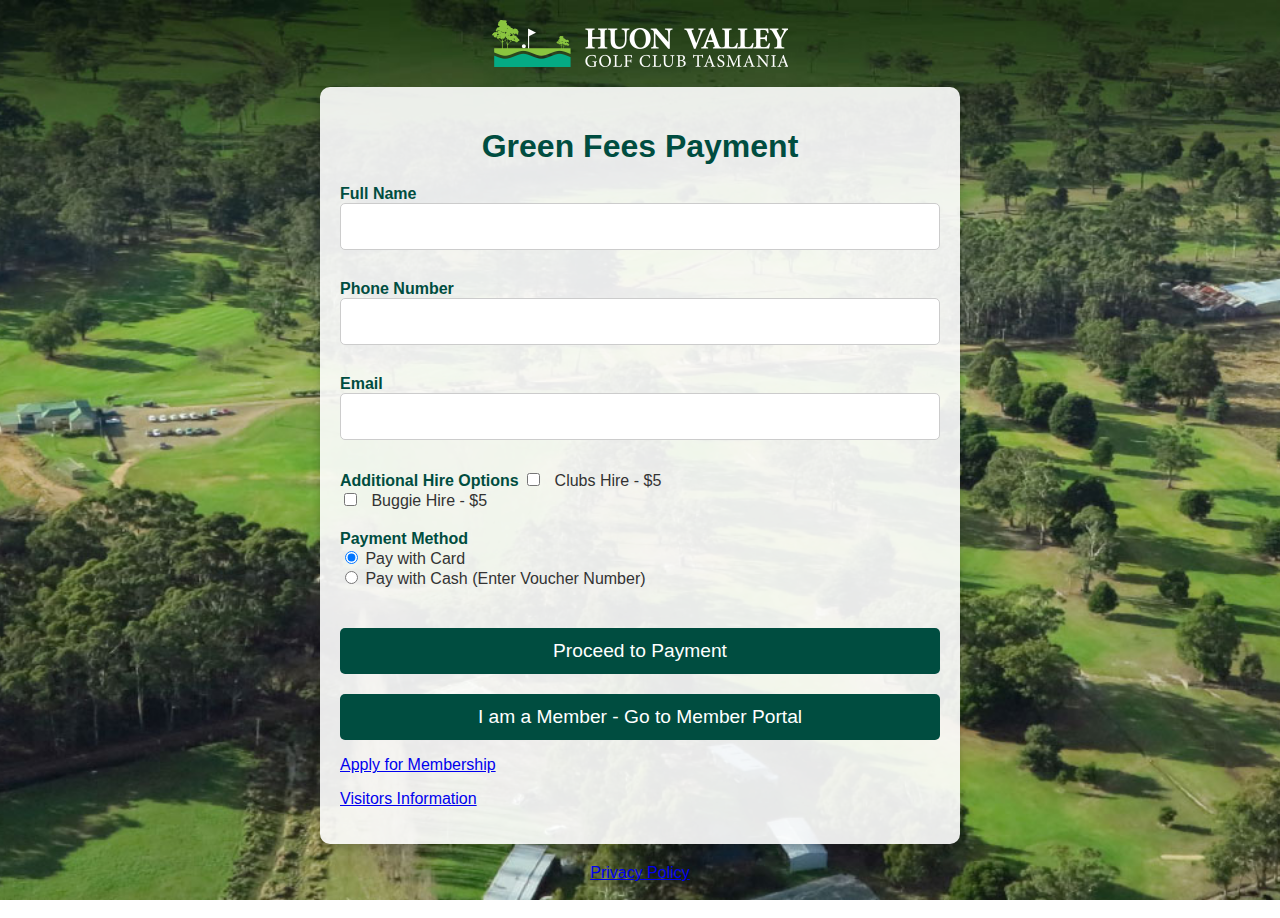
==== index.html @ 1269dfb5 "Add files via upload" ====
<!DOCTYPE html>
<html lang="en">
<head>
    <meta charset="UTF-8">
    <meta name="viewport" content="width=device-width, initial-scale=1.0">
    <title>Huon Valley Golf Club Payment Portal</title>
    <link rel="stylesheet" href="css/style.css"> <!-- Link to external CSS for styling -->
    <script type="text/javascript" src="https://web.squarecdn.com/v1/square.js"></script> <!-- Square SDK -->
</head>
<body>
    <!-- Club Logo Above the Form Container -->
    <div class="logo">
        <img src="images/HVG_logo.png" alt="Huon Valley Golf Club Logo">
    </div>
    
    <div class="container">
        <!-- Page Title -->
        <h1>Green Fees Payment</h1>

        <!-- Payment Form -->
        <form id="paymentForm">
            <!-- Visitor Details -->
            <div class="form-group">
                <label for="fullName">Full Name</label>
                <input type="text" id="fullName" name="fullName" required>
            </div>

            <div class="form-group">
                <label for="phoneNumber">Phone Number</label>
                <input type="tel" id="phoneNumber" name="phoneNumber" required>
            </div>

            <div class="form-group">
                <label for="email">Email</label>
                <input type="email" id="email" name="email" required>
            </div>

            <!-- Equipment Hire Options -->
            <div class="form-group">
                <label for="hireOptions">Additional Hire Options</label>
                <input type="checkbox" id="clubs" name="hireOptions" value="5"> Clubs Hire - $5<br>
                <input type="checkbox" id="buggie" name="hireOptions" value="5"> Buggie Hire - $5
            </div>

            <!-- Payment Method Selection -->
            <div class="form-group">
                <label>Payment Method</label><br>
                <input type="radio" id="cardPayment" name="paymentMethod" value="card" checked> Pay with Card<br>
                <input type="radio" id="cashPayment" name="paymentMethod" value="cash"> Pay with Cash (Enter Voucher Number)
            </div>

            <!-- Voucher Number Field (Hidden by default) -->
            <div class="form-group" id="voucherField" style="display:none;">
                <label for="voucherNumber">Payment Voucher Number</label>
                <input type="text" id="voucherNumber" name="voucherNumber" placeholder="Enter your payment voucher number">
                <br>
                <!-- Link to Cash Payment Instructions -->
                <a href="cash-instruction.html" target="_blank">How to Pay Cash</a>
            </div>

            <!-- Square Payment Form (Hidden for cash payment) -->
            <div id="card-container"></div> <!-- Square Payment Form Element -->

            <!-- Submit Button -->
            <button id="submitButton" type="submit">Proceed to Payment</button>
        </form>

        <div id="responseMessage"></div>

        <!-- Direct Member Portal Button -->
        <div class="links">
            <button onclick="window.location.href='https://hvgolfclub.thymesoft.net';" class="member-button">
                I am a Member - Go to Member Portal
            </button>
        </div>

        <!-- Links Section -->
        <div class="links">
            <p><a href="https://hvgolfclub.com.au/membership/" target="_blank">Apply for Membership</a></p>
            <p><a href="https://hvgolfclub.com.au/visitors/" target="_blank">Visitors Information</a></p>
        </div>
    </div>

    <!-- Link to JavaScript -->
    <script src="js/payment.js"></script> <!-- Updated JS path -->
    <p><a href="privacy.html">Privacy Policy</a></p>
</body>
</html>
---- css/style.css ----
/* Body Styles */
body {
    font-family: 'Arial', sans-serif;
    background-image: url('../images/Aerial-Photo-Feature.jpg'); /* Updated file path */
    background-size: cover;
    background-position: center;
    background-attachment: fixed;
    margin: 0;
    padding: 20px;
    color: #333;
    text-align: center; /* Center everything */
}

/* Club Logo Styling for Responsive Scaling */
.logo img {
    display: block;
    margin: 0 auto;
    max-width: 50%; /* Set max-width as a percentage for responsiveness */
    height: auto; /* Ensures the aspect ratio is maintained */
    margin-bottom: 20px; /* Add space between the logo and the form */
}

.member-button {
    display: block;
    width: 100%;
    padding: 12px;
    background-color: #004d40;
    color: white;
    border: none;
    border-radius: 5px;
    font-size: 1.2em;
    cursor: pointer;
    margin-top: 20px;
    text-align: center;
}

.member-button:hover {
    background-color: #00695c;
}

/* Main Container */
.container {
    max-width: 600px;
    margin: 20px auto;
    padding: 20px;
    background-color: rgba(255, 255, 255, 0.9); /* Light opacity background */
    border-radius: 10px;
    box-shadow: 0px 4px 8px rgba(0, 0, 0, 0.2);
    text-align: left; /* Align form fields to the left */
}

/* Heading Styles */
h1 {
    color: #004d40; /* Dark green color from the homepage */
    text-align: center;
    font-size: 2em;
    margin-bottom: 20px;
}

/* Form Group Styling */
.form-group {
    margin-bottom: 20px;
    text-align: left;
}

label {
    font-weight: bold;
    color: #004d40;
    margin-bottom: 10px;
}

input[type="text"],
input[type="email"],
input[type="tel"] {
    width: 100%;
    padding: 12px;
    font-size: 1.1em;
    border: 1px solid #ccc;
    border-radius: 5px;
    box-sizing: border-box; /* Ensures padding is inside the width */
    margin-bottom: 10px;
}

/* Checkbox Styling */
input[type="checkbox"] {
    margin-right: 10px;
}

/* Button Styles */
button {
    width: 100%;
    padding: 12px;
    background-color: #004d40;
    color: white;
    border: none;
    border-radius: 5px;
    font-size: 1.2em;
    cursor: pointer;
    margin-top: 20px;
}

button:hover {
    background-color: #00695c;
}

/* Response Message */
#responseMessage {
    margin-top: 20px;
    font-weight: bold;
    color: #004d40;
    font-size: 1.1em;
}

/* Media Queries for Mobile Responsiveness */
@media (max-width: 768px) {
    .container {
        margin: 20px;
        padding: 15px;
    }

    h1 {
        font-size: 1.5em;
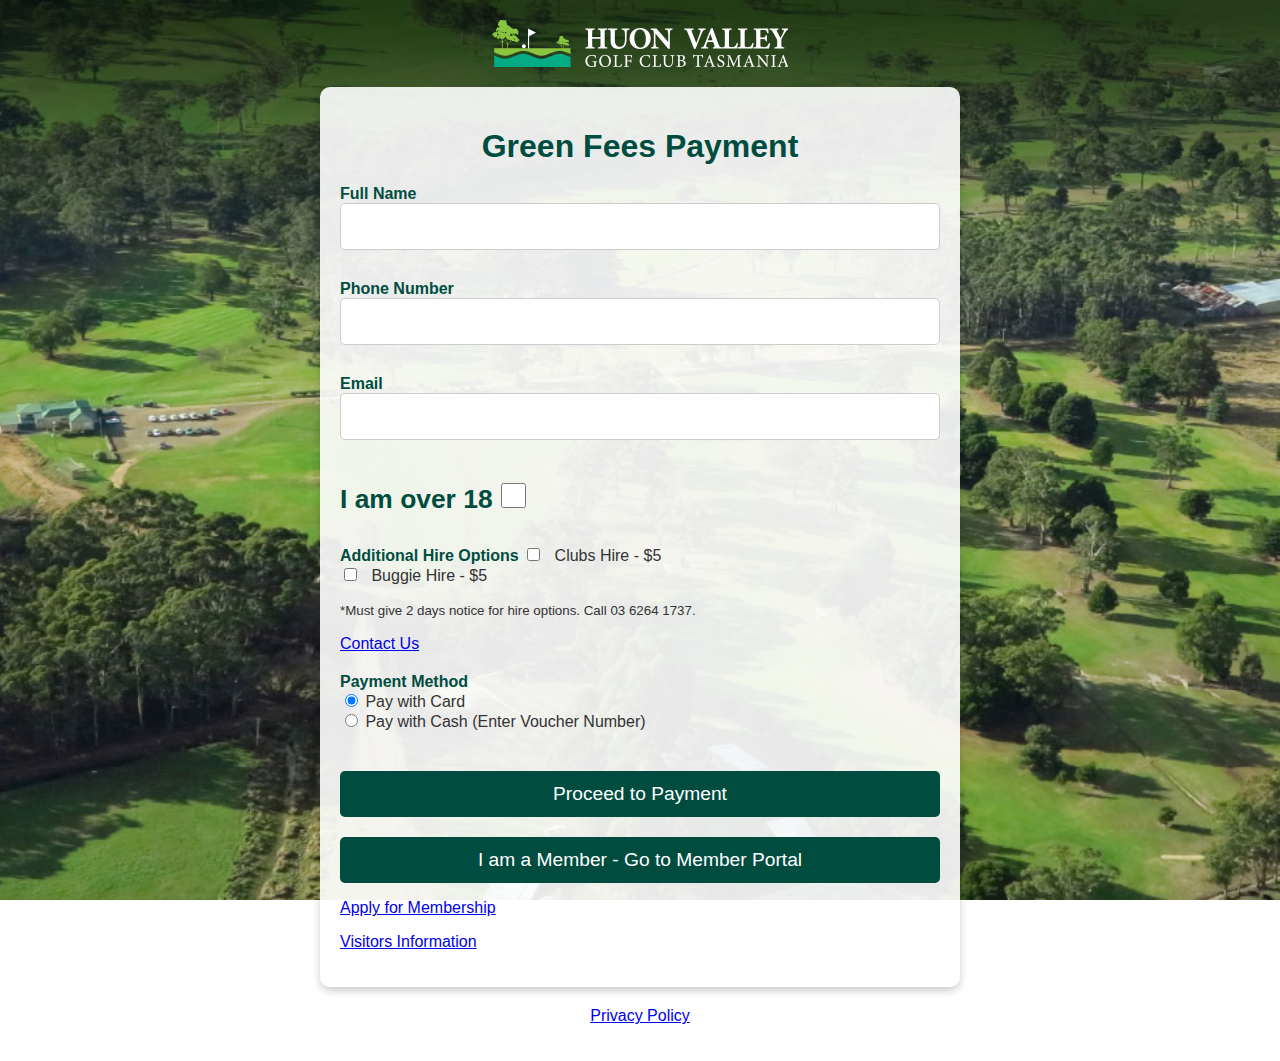
==== commit 597c3ebc: "Add files via upload" ====
--- a/index.html
+++ b/index.html
@@ -35,11 +35,19 @@
                 <input type="email" id="email" name="email" required>
             </div>
 
+            <!-- Age Confirmation -->
+            <div class="form-group large-checkbox">
+                <label for="over18" class="large-label">I am over 18</label>
+                <input type="checkbox" id="over18" name="over18" class="large-input">
+            </div>
+
             <!-- Equipment Hire Options -->
             <div class="form-group">
                 <label for="hireOptions">Additional Hire Options</label>
                 <input type="checkbox" id="clubs" name="hireOptions" value="5"> Clubs Hire - $5<br>
                 <input type="checkbox" id="buggie" name="hireOptions" value="5"> Buggie Hire - $5
+                <p><small>*Must give 2 days notice for hire options. Call 03 6264 1737.</small></p>
+                <p><a href="https://hvgolfclub.com.au/contact-us/" target="_blank">Contact Us</a></p> <!-- Contact link added -->
             </div>
 
             <!-- Payment Method Selection -->
--- a/css/style.css
+++ b/css/style.css
@@ -19,7 +19,21 @@
     height: auto; /* Ensures the aspect ratio is maintained */
     margin-bottom: 20px; /* Add space between the logo and the form */
 }
+/* Styling for the large checkbox and label */
+.large-checkbox {
+    font-size: 1.1em;
+    padding: 10px 0;
+}
 
+.large-input {
+    width: 25px;
+    height: 25px;
+    margin-right: 10px;
+}
+
+.large-label {
+    font-size: 1.5em;
+}
 .member-button {
     display: block;
     width: 100%;
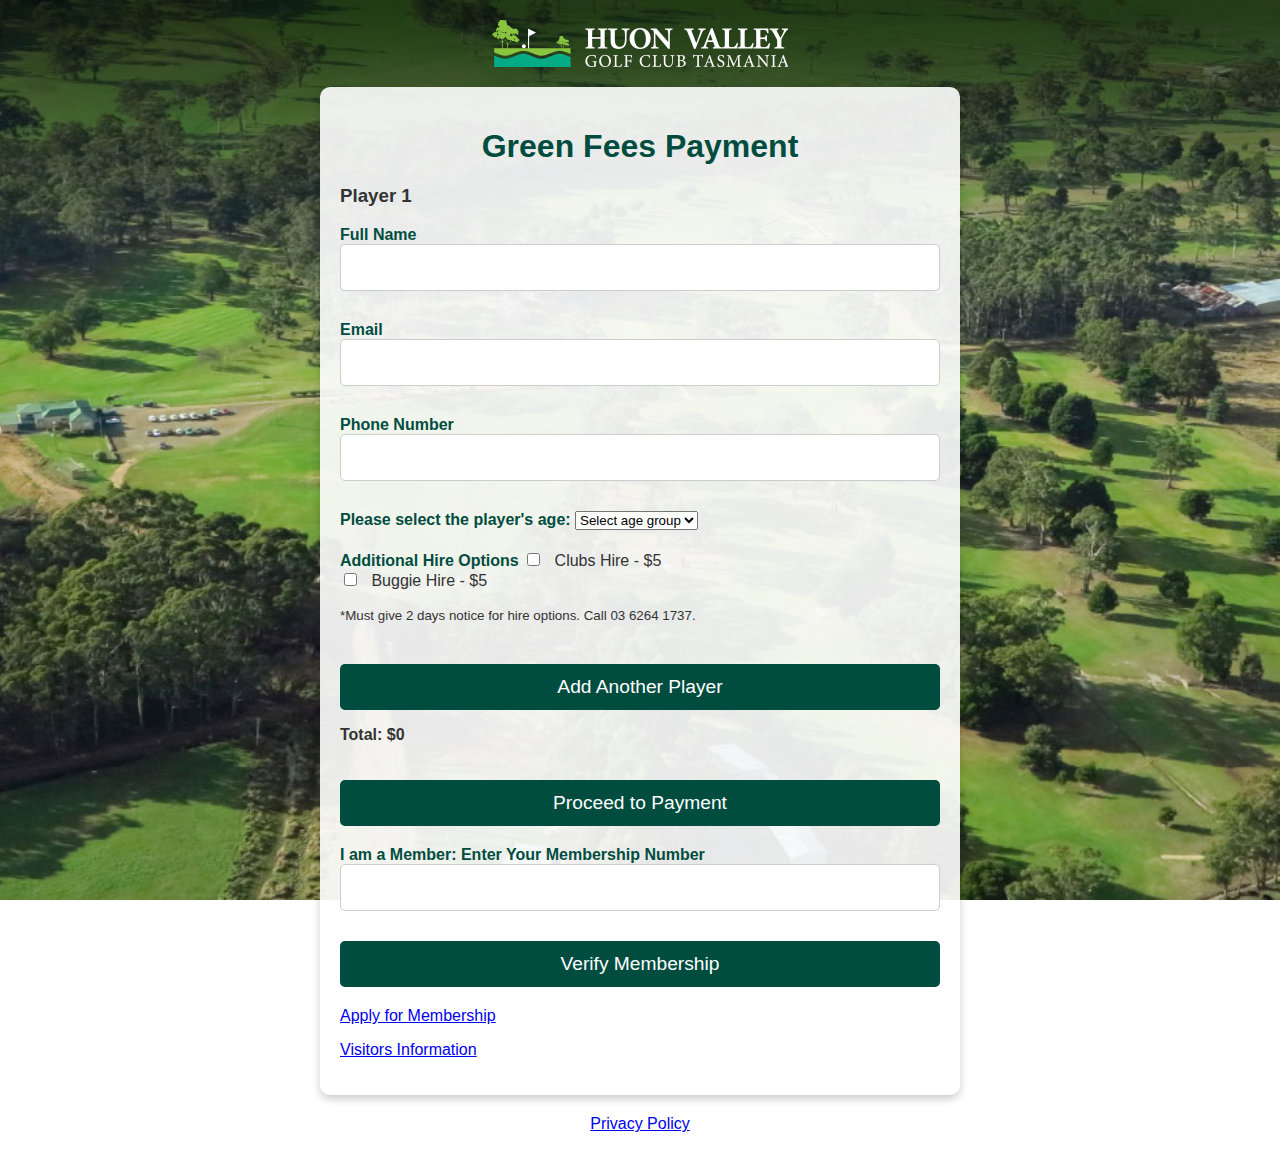
==== commit d4b4793d: "Add files via upload" ====
--- a/index.html
+++ b/index.html
@@ -19,55 +19,49 @@
 
         <!-- Payment Form -->
         <form id="paymentForm">
-            <!-- Visitor Details -->
-            <div class="form-group">
-                <label for="fullName">Full Name</label>
-                <input type="text" id="fullName" name="fullName" required>
+            <!-- Player 1 Details -->
+            <div class="player" data-player="1">
+                <h3>Player 1</h3>
+                <div class="form-group">
+                    <label for="fullName1">Full Name</label>
+                    <input type="text" id="fullName1" name="fullName1" required>
+                </div>
+                <div class="form-group">
+                    <label for="email1">Email</label>
+                    <input type="email" id="email1" name="email1" required>
+                </div>
+                <div class="form-group">
+                    <label for="phoneNumber1">Phone Number</label>
+                    <input type="tel" id="phoneNumber1" name="phoneNumber1" required>
+                </div>
+                <div class="form-group">
+                    <label for="ageGroup1">Please select the player's age:</label>
+                    <select id="ageGroup1" name="ageGroup1" required onchange="calculateTotal()">
+                        <option value="">Select age group</option>
+                        <option value="under18">Under 18</option>
+                        <option value="18-25">18 - 25</option>
+                        <option value="25-45">25 - 45</option>
+                        <option value="45-65">45 - 65</option>
+                        <option value="65plus">65+</option>
+                    </select>
+                </div>
+                <!-- Hire options for Player 1 -->
+                <div class="form-group">
+                    <label for="hireOptions1">Additional Hire Options</label>
+                    <input type="checkbox" id="clubs1" name="hireOptions1" value="5" onchange="calculateTotal()"> Clubs Hire - $5<br>
+                    <input type="checkbox" id="buggie1" name="hireOptions1" value="5" onchange="calculateTotal()"> Buggie Hire - $5
+                    <p><small>*Must give 2 days notice for hire options. Call 03 6264 1737.</small></p>
+                </div>
             </div>
 
-            <div class="form-group">
-                <label for="phoneNumber">Phone Number</label>
-                <input type="tel" id="phoneNumber" name="phoneNumber" required>
-            </div>
+            <!-- Section to add additional players -->
+            <div id="additionalPlayers"></div>
 
-            <div class="form-group">
-                <label for="email">Email</label>
-                <input type="email" id="email" name="email" required>
-            </div>
+            <!-- Button to add another player -->
+            <button type="button" id="addPlayerButton">Add Another Player</button>
 
-            <!-- Age Confirmation -->
-            <div class="form-group large-checkbox">
-                <label for="over18" class="large-label">I am over 18</label>
-                <input type="checkbox" id="over18" name="over18" class="large-input">
-            </div>
-
-            <!-- Equipment Hire Options -->
-            <div class="form-group">
-                <label for="hireOptions">Additional Hire Options</label>
-                <input type="checkbox" id="clubs" name="hireOptions" value="5"> Clubs Hire - $5<br>
-                <input type="checkbox" id="buggie" name="hireOptions" value="5"> Buggie Hire - $5
-                <p><small>*Must give 2 days notice for hire options. Call 03 6264 1737.</small></p>
-                <p><a href="https://hvgolfclub.com.au/contact-us/" target="_blank">Contact Us</a></p> <!-- Contact link added -->
-            </div>
-
-            <!-- Payment Method Selection -->
-            <div class="form-group">
-                <label>Payment Method</label><br>
-                <input type="radio" id="cardPayment" name="paymentMethod" value="card" checked> Pay with Card<br>
-                <input type="radio" id="cashPayment" name="paymentMethod" value="cash"> Pay with Cash (Enter Voucher Number)
-            </div>
-
-            <!-- Voucher Number Field (Hidden by default) -->
-            <div class="form-group" id="voucherField" style="display:none;">
-                <label for="voucherNumber">Payment Voucher Number</label>
-                <input type="text" id="voucherNumber" name="voucherNumber" placeholder="Enter your payment voucher number">
-                <br>
-                <!-- Link to Cash Payment Instructions -->
-                <a href="cash-instruction.html" target="_blank">How to Pay Cash</a>
-            </div>
-
-            <!-- Square Payment Form (Hidden for cash payment) -->
-            <div id="card-container"></div> <!-- Square Payment Form Element -->
+            <!-- Total Amount Display (Positioned above the 'Proceed to Payment' button) -->
+            <p id="totalDisplay" style="font-weight: bold;">Total: $0</p> <!-- Initial total is $0 -->
 
             <!-- Submit Button -->
             <button id="submitButton" type="submit">Proceed to Payment</button>
@@ -75,12 +69,18 @@
 
         <div id="responseMessage"></div>
 
-        <!-- Direct Member Portal Button -->
-        <div class="links">
-            <button onclick="window.location.href='https://hvgolfclub.thymesoft.net';" class="member-button">
-                I am a Member - Go to Member Portal
-            </button>
+        <!-- Membership Verification Section -->
+        <div class="form-group">
+            <label for="membershipNumber">I am a Member: Enter Your Membership Number</label>
+            <input type="text" id="membershipNumber" name="membershipNumber">
+            <button type="button" id="verifyMember">Verify Membership</button>
+            <p id="memberStatusMessage"></p>
         </div>
+
+        <!-- Direct Member Portal Button (disabled until verified) -->
+        <button id="memberPortalButton" type="button" style="display: none;" onclick="goToMemberPortal();">
+            Go to Member Portal
+        </button>
 
         <!-- Links Section -->
         <div class="links">
@@ -90,7 +90,8 @@
     </div>
 
     <!-- Link to JavaScript -->
-    <script src="js/payment.js"></script> <!-- Updated JS path -->
+    <script src="js/payment.js"></script> <!-- For Payment Handling -->
+    <script src="js/membershipVerification.js"></script> <!-- Membership Verification -->
     <p><a href="privacy.html">Privacy Policy</a></p>
 </body>
 </html>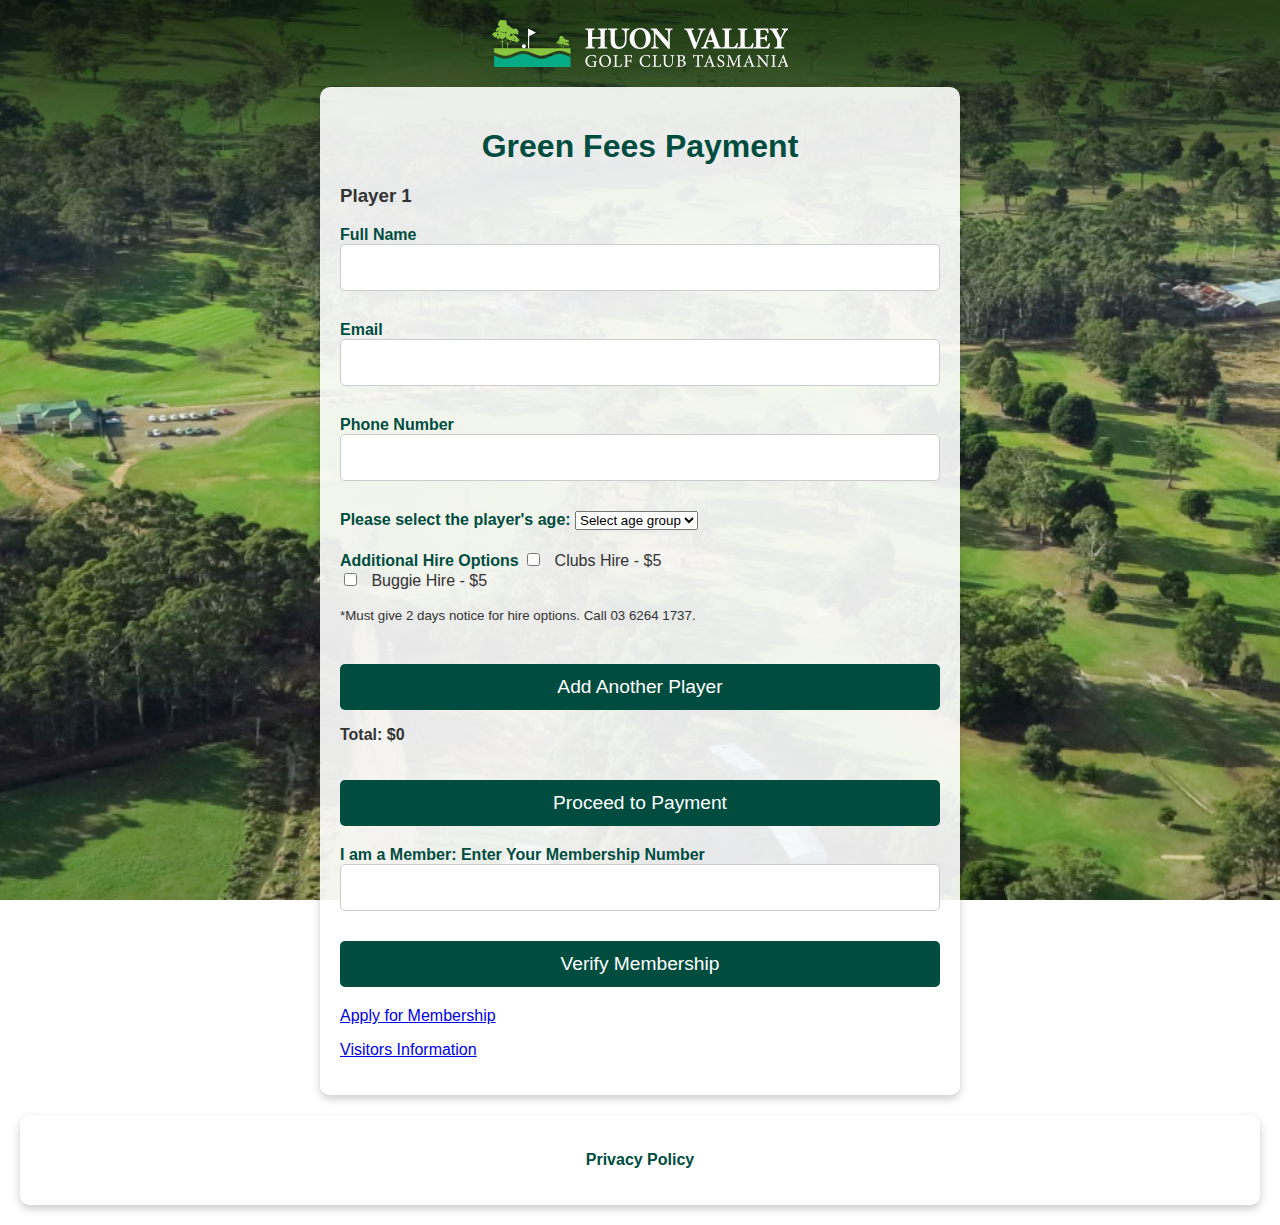
==== commit 35089582: "Add files via upload" ====
--- a/index.html
+++ b/index.html
@@ -89,9 +89,13 @@
         </div>
     </div>
 
+    <!-- Footer Section -->
+    <footer>
+        <p><a href="privacy.html">Privacy Policy</a></p>
+    </footer>
+
     <!-- Link to JavaScript -->
     <script src="js/payment.js"></script> <!-- For Payment Handling -->
     <script src="js/membershipVerification.js"></script> <!-- Membership Verification -->
-    <p><a href="privacy.html">Privacy Policy</a></p>
 </body>
 </html>--- a/css/style.css
+++ b/css/style.css
@@ -19,6 +19,7 @@
     height: auto; /* Ensures the aspect ratio is maintained */
     margin-bottom: 20px; /* Add space between the logo and the form */
 }
+
 /* Styling for the large checkbox and label */
 .large-checkbox {
     font-size: 1.1em;
@@ -34,6 +35,8 @@
 .large-label {
     font-size: 1.5em;
 }
+
+/* Member Button */
 .member-button {
     display: block;
     width: 100%;
@@ -125,6 +128,26 @@
     font-size: 1.1em;
 }
 
+/* Footer Styles */
+footer {
+    background-color: rgba(255, 255, 255, 0.8); /* Light background for contrast */
+    padding: 20px;
+    text-align: center;
+    border-radius: 10px; /* Rounded corners for the footer */
+    box-shadow: 0px 4px 8px rgba(0, 0, 0, 0.2); /* Optional shadow to make it pop */
+    margin-top: 20px; /* Add some spacing above the footer */
+}
+
+footer a {
+    color: #004d40; /* Dark green color */
+    text-decoration: none;
+    font-weight: bold;
+}
+
+footer a:hover {
+    text-decoration: underline;
+}
+
 /* Media Queries for Mobile Responsiveness */
 @media (max-width: 768px) {
     .container {
@@ -133,4 +156,11 @@
     }
 
     h1 {
-        font-size: 1.5em;+        font-size: 1.5em;
+    }
+
+    button {
+        font-size: 1em;
+        padding: 10px;
+    }
+}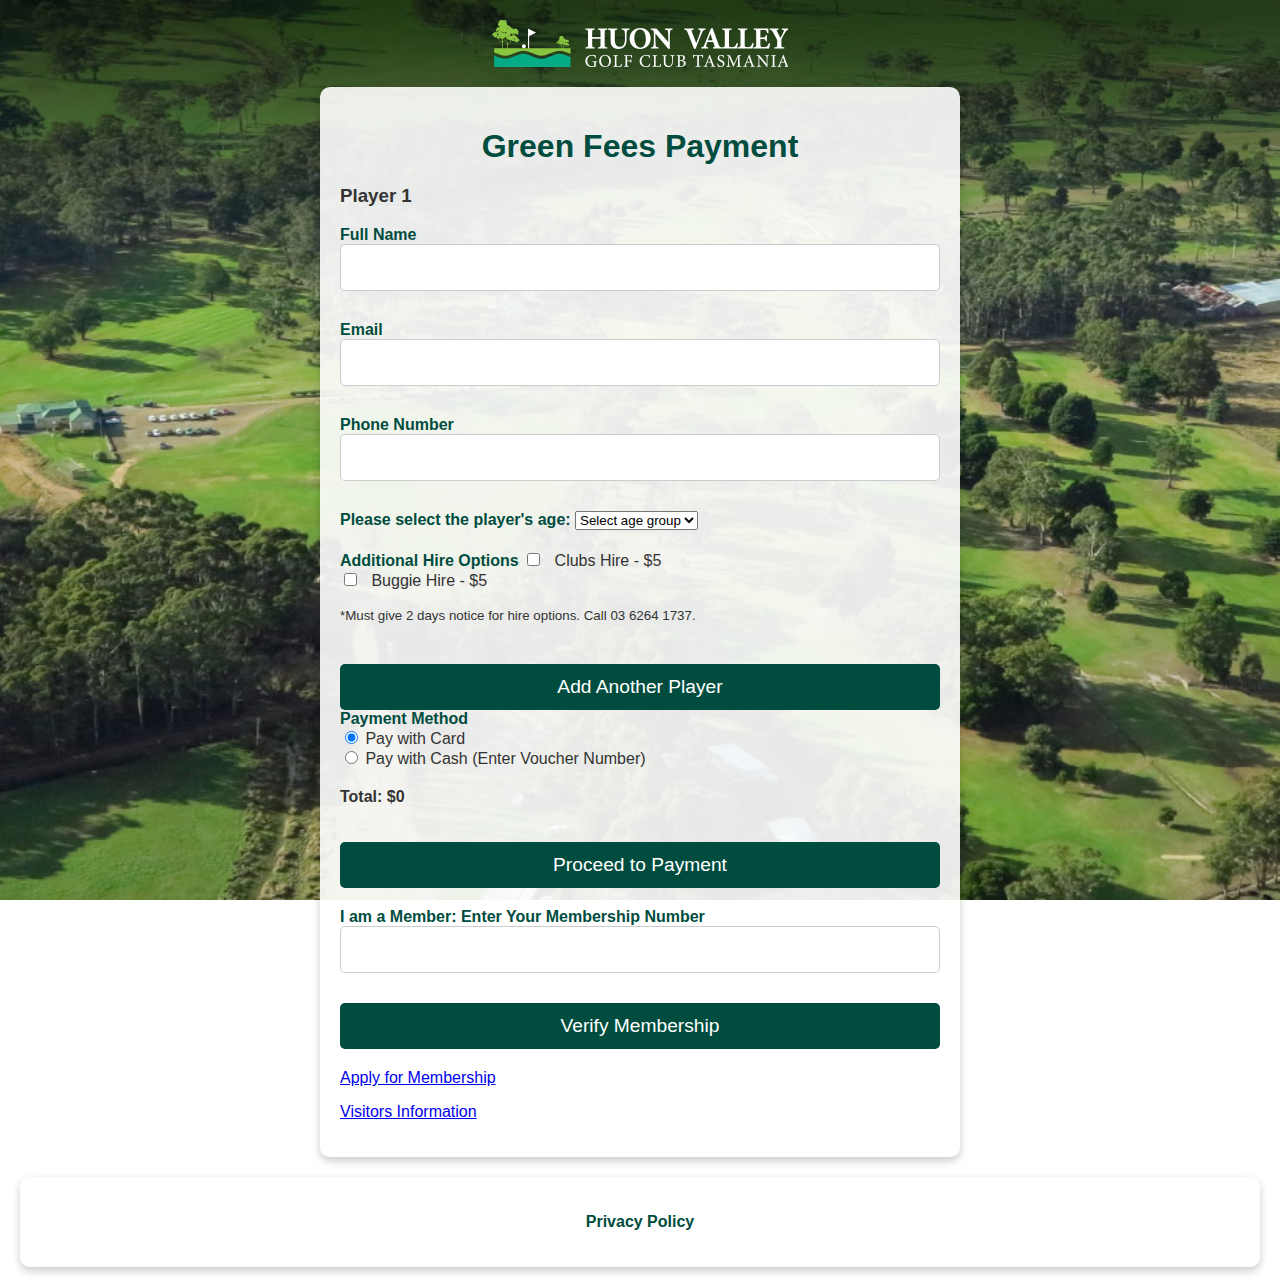
==== commit 2193aaf7: "Add files via upload" ====
--- a/index.html
+++ b/index.html
@@ -60,6 +60,22 @@
             <!-- Button to add another player -->
             <button type="button" id="addPlayerButton">Add Another Player</button>
 
+            <!-- Payment Method Selection -->
+            <div class="form-group">
+                <label>Payment Method</label><br>
+                <input type="radio" id="cardPayment" name="paymentMethod" value="card" checked> Pay with Card<br>
+                <input type="radio" id="cashPayment" name="paymentMethod" value="cash" onchange="toggleVoucherField()"> Pay with Cash (Enter Voucher Number)
+            </div>
+
+            <!-- Voucher Number Field (Hidden by default) -->
+            <div class="form-group" id="voucherField" style="display:none;">
+                <label for="voucherNumber">Payment Voucher Number</label>
+                <input type="text" id="voucherNumber" name="voucherNumber" placeholder="Enter your payment voucher number">
+                <br>
+                <!-- Link to Cash Payment Instructions -->
+                <a href="cash-instruction.html" target="_blank">How to Pay Cash</a>
+            </div>
+
             <!-- Total Amount Display (Positioned above the 'Proceed to Payment' button) -->
             <p id="totalDisplay" style="font-weight: bold;">Total: $0</p> <!-- Initial total is $0 -->
 
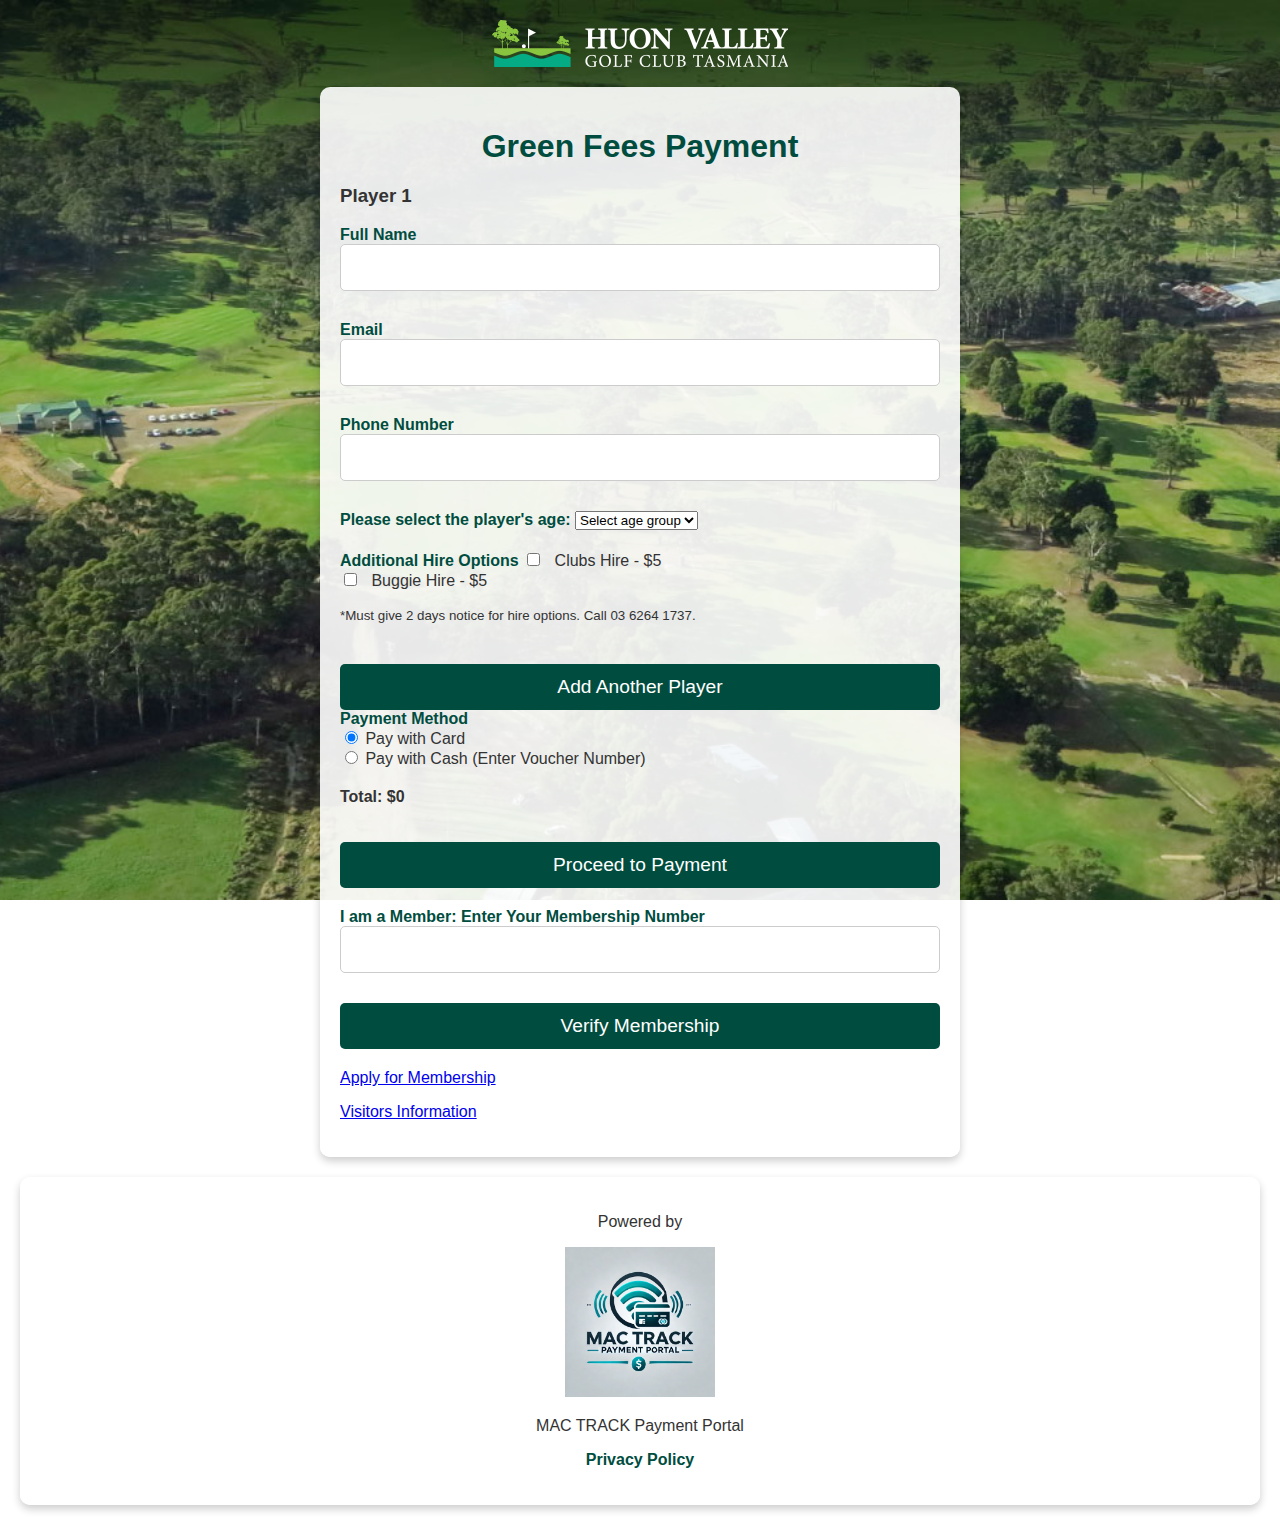
==== commit 914173c4: "Add files via upload" ====
--- a/index.html
+++ b/index.html
@@ -63,14 +63,14 @@
             <!-- Payment Method Selection -->
             <div class="form-group">
                 <label>Payment Method</label><br>
-                <input type="radio" id="cardPayment" name="paymentMethod" value="card" checked> Pay with Card<br>
+                <input type="radio" id="cardPayment" name="paymentMethod" value="card" checked onchange="toggleVoucherField()"> Pay with Card<br>
                 <input type="radio" id="cashPayment" name="paymentMethod" value="cash" onchange="toggleVoucherField()"> Pay with Cash (Enter Voucher Number)
             </div>
 
             <!-- Voucher Number Field (Hidden by default) -->
             <div class="form-group" id="voucherField" style="display:none;">
                 <label for="voucherNumber">Payment Voucher Number</label>
-                <input type="text" id="voucherNumber" name="voucherNumber" placeholder="Enter your payment voucher number">
+                <input type="text" id="voucherNumber" name="voucherNumber" placeholder="Enter your payment voucher number" maxlength="4">
                 <br>
                 <!-- Link to Cash Payment Instructions -->
                 <a href="cash-instruction.html" target="_blank">How to Pay Cash</a>
@@ -106,8 +106,11 @@
     </div>
 
     <!-- Footer Section -->
-    <footer>
-        <p><a href="privacy.html">Privacy Policy</a></p>
+    <footer style="background-color: rgba(255, 255, 255, 0.9); padding: 20px; text-align: center;">
+        <p>Powered by</p>
+        <img src="images/mactrack logo.webp" alt="MAC TRACK Payment Portal Logo" style="width: 150px;">
+        <p>MAC TRACK Payment Portal</p>
+        <p><a href="privacy.html" style="color: #004d40;">Privacy Policy</a></p>
     </footer>
 
     <!-- Link to JavaScript -->
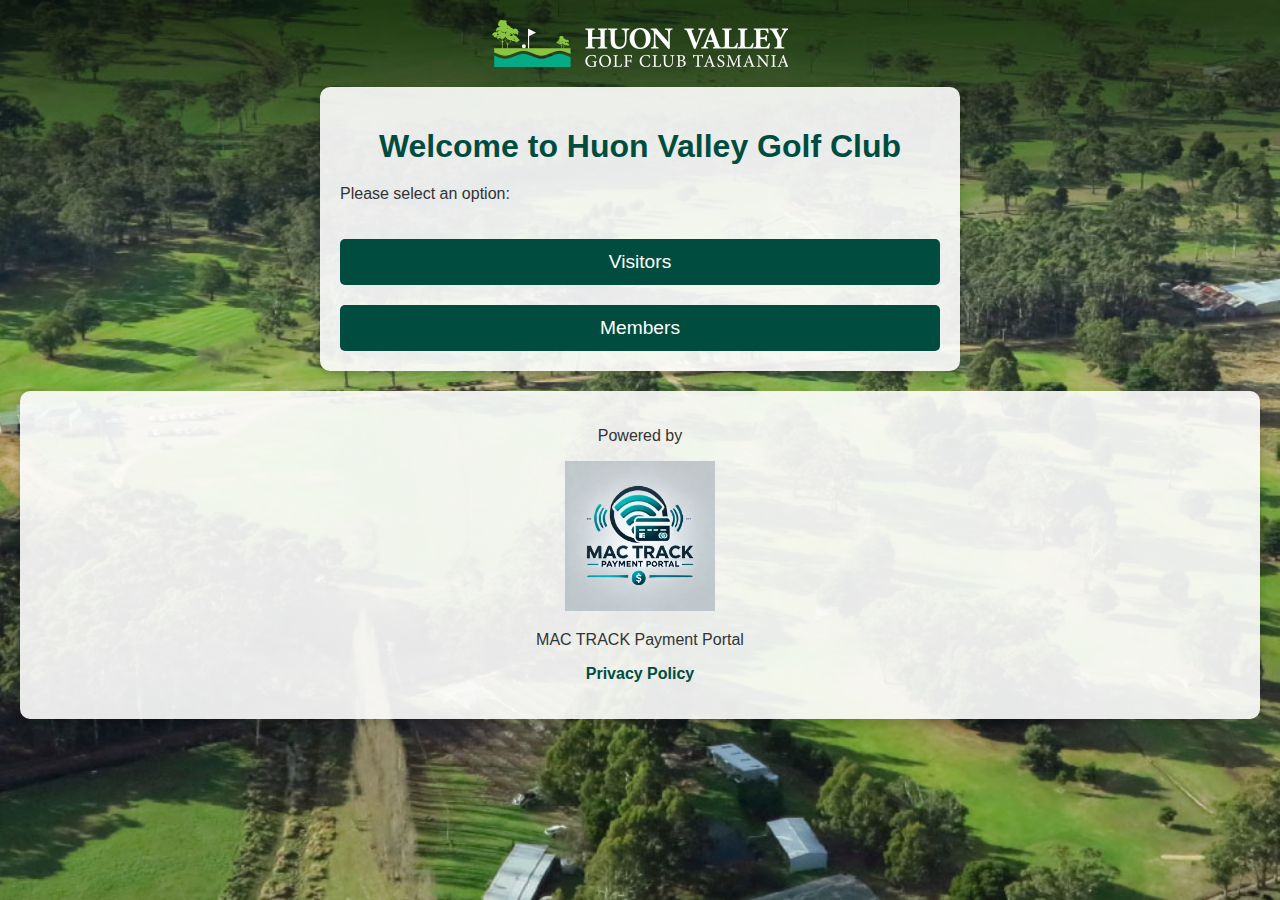
==== commit dc422424: "Add files via upload" ====
--- a/index.html
+++ b/index.html
@@ -3,105 +3,24 @@
 <head>
     <meta charset="UTF-8">
     <meta name="viewport" content="width=device-width, initial-scale=1.0">
-    <title>Huon Valley Golf Club Payment Portal</title>
+    <title>Huon Valley Golf Club Portal</title>
     <link rel="stylesheet" href="css/style.css"> <!-- Link to external CSS for styling -->
-    <script type="text/javascript" src="https://web.squarecdn.com/v1/square.js"></script> <!-- Square SDK -->
 </head>
 <body>
-    <!-- Club Logo Above the Form Container -->
+    <!-- Club Logo -->
     <div class="logo">
         <img src="images/HVG_logo.png" alt="Huon Valley Golf Club Logo">
     </div>
-    
+
+    <!-- Welcome Message -->
     <div class="container">
-        <!-- Page Title -->
-        <h1>Green Fees Payment</h1>
+        <h1>Welcome to Huon Valley Golf Club</h1>
+        <p>Please select an option:</p>
 
-        <!-- Payment Form -->
-        <form id="paymentForm">
-            <!-- Player 1 Details -->
-            <div class="player" data-player="1">
-                <h3>Player 1</h3>
-                <div class="form-group">
-                    <label for="fullName1">Full Name</label>
-                    <input type="text" id="fullName1" name="fullName1" required>
-                </div>
-                <div class="form-group">
-                    <label for="email1">Email</label>
-                    <input type="email" id="email1" name="email1" required>
-                </div>
-                <div class="form-group">
-                    <label for="phoneNumber1">Phone Number</label>
-                    <input type="tel" id="phoneNumber1" name="phoneNumber1" required>
-                </div>
-                <div class="form-group">
-                    <label for="ageGroup1">Please select the player's age:</label>
-                    <select id="ageGroup1" name="ageGroup1" required onchange="calculateTotal()">
-                        <option value="">Select age group</option>
-                        <option value="under18">Under 18</option>
-                        <option value="18-25">18 - 25</option>
-                        <option value="25-45">25 - 45</option>
-                        <option value="45-65">45 - 65</option>
-                        <option value="65plus">65+</option>
-                    </select>
-                </div>
-                <!-- Hire options for Player 1 -->
-                <div class="form-group">
-                    <label for="hireOptions1">Additional Hire Options</label>
-                    <input type="checkbox" id="clubs1" name="hireOptions1" value="5" onchange="calculateTotal()"> Clubs Hire - $5<br>
-                    <input type="checkbox" id="buggie1" name="hireOptions1" value="5" onchange="calculateTotal()"> Buggie Hire - $5
-                    <p><small>*Must give 2 days notice for hire options. Call 03 6264 1737.</small></p>
-                </div>
-            </div>
-
-            <!-- Section to add additional players -->
-            <div id="additionalPlayers"></div>
-
-            <!-- Button to add another player -->
-            <button type="button" id="addPlayerButton">Add Another Player</button>
-
-            <!-- Payment Method Selection -->
-            <div class="form-group">
-                <label>Payment Method</label><br>
-                <input type="radio" id="cardPayment" name="paymentMethod" value="card" checked onchange="toggleVoucherField()"> Pay with Card<br>
-                <input type="radio" id="cashPayment" name="paymentMethod" value="cash" onchange="toggleVoucherField()"> Pay with Cash (Enter Voucher Number)
-            </div>
-
-            <!-- Voucher Number Field (Hidden by default) -->
-            <div class="form-group" id="voucherField" style="display:none;">
-                <label for="voucherNumber">Payment Voucher Number</label>
-                <input type="text" id="voucherNumber" name="voucherNumber" placeholder="Enter your payment voucher number" maxlength="4">
-                <br>
-                <!-- Link to Cash Payment Instructions -->
-                <a href="cash-instruction.html" target="_blank">How to Pay Cash</a>
-            </div>
-
-            <!-- Total Amount Display (Positioned above the 'Proceed to Payment' button) -->
-            <p id="totalDisplay" style="font-weight: bold;">Total: $0</p> <!-- Initial total is $0 -->
-
-            <!-- Submit Button -->
-            <button id="submitButton" type="submit">Proceed to Payment</button>
-        </form>
-
-        <div id="responseMessage"></div>
-
-        <!-- Membership Verification Section -->
-        <div class="form-group">
-            <label for="membershipNumber">I am a Member: Enter Your Membership Number</label>
-            <input type="text" id="membershipNumber" name="membershipNumber">
-            <button type="button" id="verifyMember">Verify Membership</button>
-            <p id="memberStatusMessage"></p>
-        </div>
-
-        <!-- Direct Member Portal Button (disabled until verified) -->
-        <button id="memberPortalButton" type="button" style="display: none;" onclick="goToMemberPortal();">
-            Go to Member Portal
-        </button>
-
-        <!-- Links Section -->
-        <div class="links">
-            <p><a href="https://hvgolfclub.com.au/membership/" target="_blank">Apply for Membership</a></p>
-            <p><a href="https://hvgolfclub.com.au/visitors/" target="_blank">Visitors Information</a></p>
+        <!-- Buttons for Visitors and Members -->
+        <div class="button-container">
+            <button class="btn" onclick="window.location.href='visitors.html'">Visitors</button>
+            <button class="btn" onclick="window.location.href='members.html'">Members</button>
         </div>
     </div>
 
@@ -112,9 +31,5 @@
         <p>MAC TRACK Payment Portal</p>
         <p><a href="privacy.html" style="color: #004d40;">Privacy Policy</a></p>
     </footer>
-
-    <!-- Link to JavaScript -->
-    <script src="js/payment.js"></script> <!-- For Payment Handling -->
-    <script src="js/membershipVerification.js"></script> <!-- Membership Verification -->
 </body>
 </html>